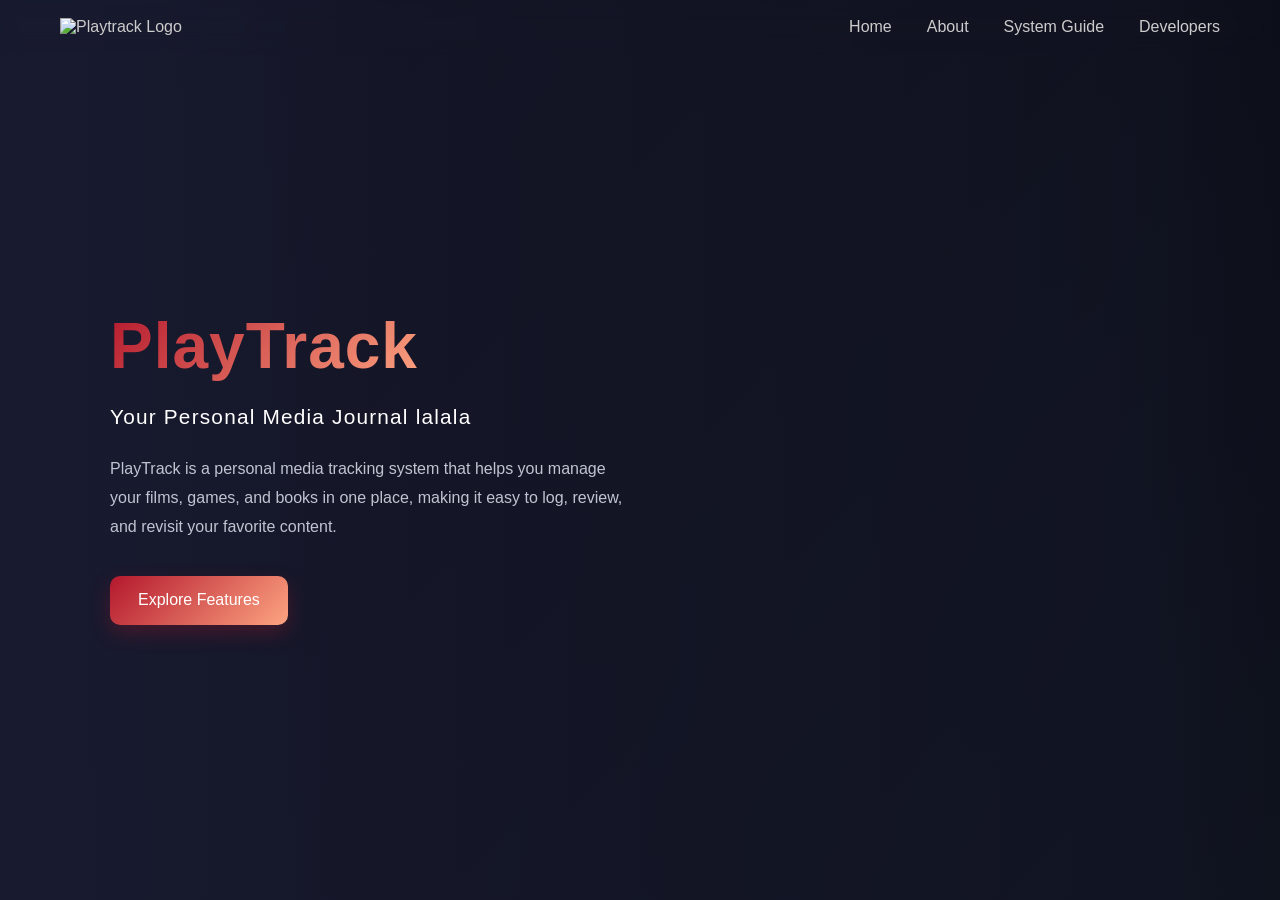
==== index.html @ e3795cdc "update the h1 added lala" ====
<!DOCTYPE html>
<html>

<head>
  <meta charset="UTF-8">
  <meta name="viewport" content="width=device-width, initial-scale=1.0">
  <title>PlayTrack</title>
  <link rel="stylesheet" href="style.css">
</head>

<body>

  <nav>
      <div class="logo">
        <a href="index.html">
        <img src="images/LogoLightMode.png" alt="Playtrack Logo" class="logo-light">
        <img src="images/LogoDarkMode.png" alt="Playtrack Logo" class="logo-dark">
        </a>
      </div>

      <ul>
        <li><a href="index.html">Home</a></li>
        <li><a href="about.html">About</a></li>
        <li><a href="guide.html">System Guide</a></li>
        <li><a href="developers.html">Developers</a></li>
      </ul>
    

  </nav>

  <div class="hero">
    <div class="hero-content">
      <div class="hero-text">
        <h1><span>PlayTrack</span></h1>
        <h2 class="tagline">Your Personal Media Journal lalala</h2>
        
        <p>
          PlayTrack is a personal media tracking system that helps you manage
          your films, games, and books in one place, making it easy to log,
          review, and revisit your favorite content.
        </p>
        
        <a href="guide.html" class="cta-button">Explore Features</a>
      </div>
    </div>
    

  </div>
  
</body>


</html>
---- style.css ----
* {
  margin: 0;
  padding: 0;
  box-sizing: border-box;
}
body {
  font-family: 'Segoe UI', sans-serif;
  background: linear-gradient(135deg, #181A2F, #242E49);
  color: #ffffff;
  overflow-x: hidden;
}
nav {
  position: absolute;
  z-index: 3;
  width: 100%;
  top: 0;
  left: 0;

  background: transparent;
  border-bottom: none;

  display: flex;
  justify-content: space-between;
  align-items: center;
  padding: 18px 60px;
  backdrop-filter: blur(10px);
}
.logo img {
  height: 45px;
}
.logo-dark{
  display: none;
}
nav ul {
  display: flex;
  list-style: none;
  gap: 35px;
  color: #FDA481;
}
nav a {
  text-decoration: none;
  color: #ccc;
  font-size: 1rem;
  transition: 0.3s;
  position: relative;
}
nav ul a::after {
  content: "";
  width: 0;
  height: 2px;
  background: #FDA481;
  position: absolute;
  left: 0;
  bottom: -5px;
  transition: 0.3s;
}
nav a:hover::after {
  width: 100%;
}
nav a:hover {
  color: #FDA481;
}
.hero {
  position: relative;
  height: 100vh;
  display: flex;
  align-items: center;
  padding: 0 60px;

  background: 
    linear-gradient(rgba(0,0,0,0.6), rgba(0,0,0,0.6)),
    url("images/hero-image2.jpg");
  background-size: cover; 
  background-position: center; 
  background-repeat: no-repeat;
}
.hero-content {
  display: flex;
  align-items: center;
  justify-content: space-between;
  max-width: 1100px;
  width: 100%;
  gap: 80px;
  z-index: 2;
  margin-left: 50px;
  margin-top: 30px;
}
.hero::before {
  content: "";
  position: absolute;
  inset: 0;

  background: linear-gradient(
    to right,
    #181A2F 5%,
    rgba(24, 26, 47, 0.7) 30%,
    rgba(24, 26, 47, 0.3) 90%,
    transparent
  );

  z-index: 1;
}
.hero-text {
  max-width: 520px;
  line-height: 1.3;
}
.hero-text h1 {
  font-size: 4rem;
  font-weight: 800;
  margin-bottom: 15px;
  color:  #FDA481;
  letter-spacing: 1px;
}
.hero-text span {
  background: linear-gradient(135deg, #B4182D, #FDA481);
  -webkit-background-clip: text;
  -webkit-text-fill-color: transparent;
  display: inline-block;
  background-clip: text;
}
.tagline {
  font-size: 1.3rem;
  color: white;
  margin-bottom: 25px;
  letter-spacing: 1.2px;
  font-weight: 500;
}
.hero-text p {
  color: #c0c4d1;
  margin-bottom: 35px;
  line-height: 1.8;
  font-size: 1rem;
}
.cta-button {
  background: linear-gradient(135deg, #B4182D, #FDA481);
  padding: 14px 28px;
  border-radius: 10px;
  text-decoration: none;
  color: white;
  font-weight: 500;
  transition: 0.3s;
  display: inline-block;
  box-shadow: 0 8px 20px rgba(180, 24, 45, 0.3);
}
.cta-button:hover {
  transform: translateY(-3px);
  box-shadow: 0 12px 25px rgba(253, 164, 129, 0.4);
}
.hero-image img {
  width: 420px;
  max-width: 100%;
  border-radius: 15px;
  box-shadow: 0 20px 40px rgba(0,0,0,0.4);
}
@media (max-width: 900px) {
  .hero-content {
    flex-direction: column;
    text-align: center;
    gap: 40px;
  }

  nav {
    padding: 15px 25px;
  }
}

@media (max-width: 500px) {
  .hero-text h1 {
    font-size: 2.5rem;
  }

  .hero {
    padding: 30px;
  }
}
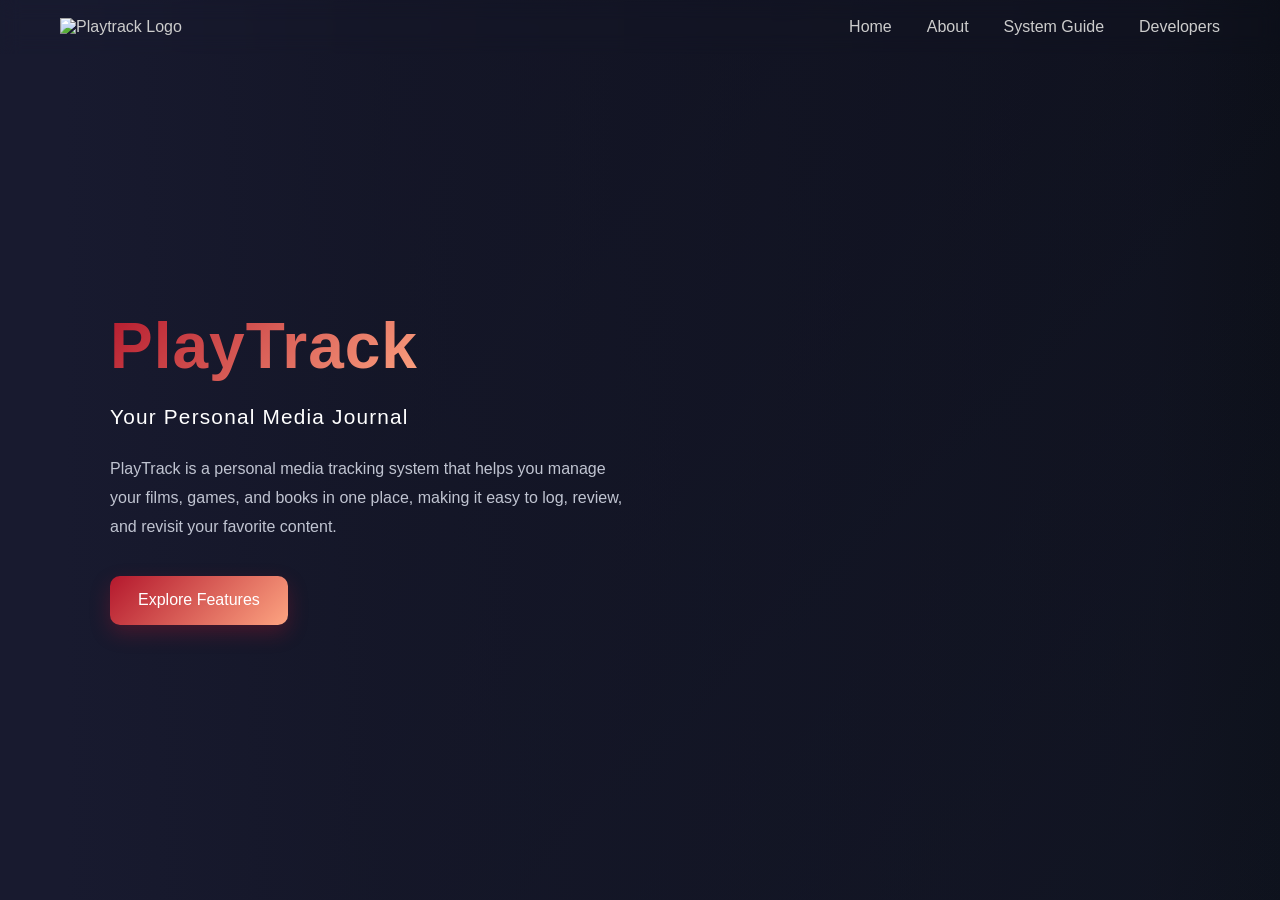
==== commit 3365f0c1: "Cleaned it" ====
--- a/index.html
+++ b/index.html
@@ -32,7 +32,7 @@
     <div class="hero-content">
       <div class="hero-text">
         <h1><span>PlayTrack</span></h1>
-        <h2 class="tagline">Your Personal Media Journal lalala</h2>
+        <h2 class="tagline">Your Personal Media Journal</h2>
         
         <p>
           PlayTrack is a personal media tracking system that helps you manage
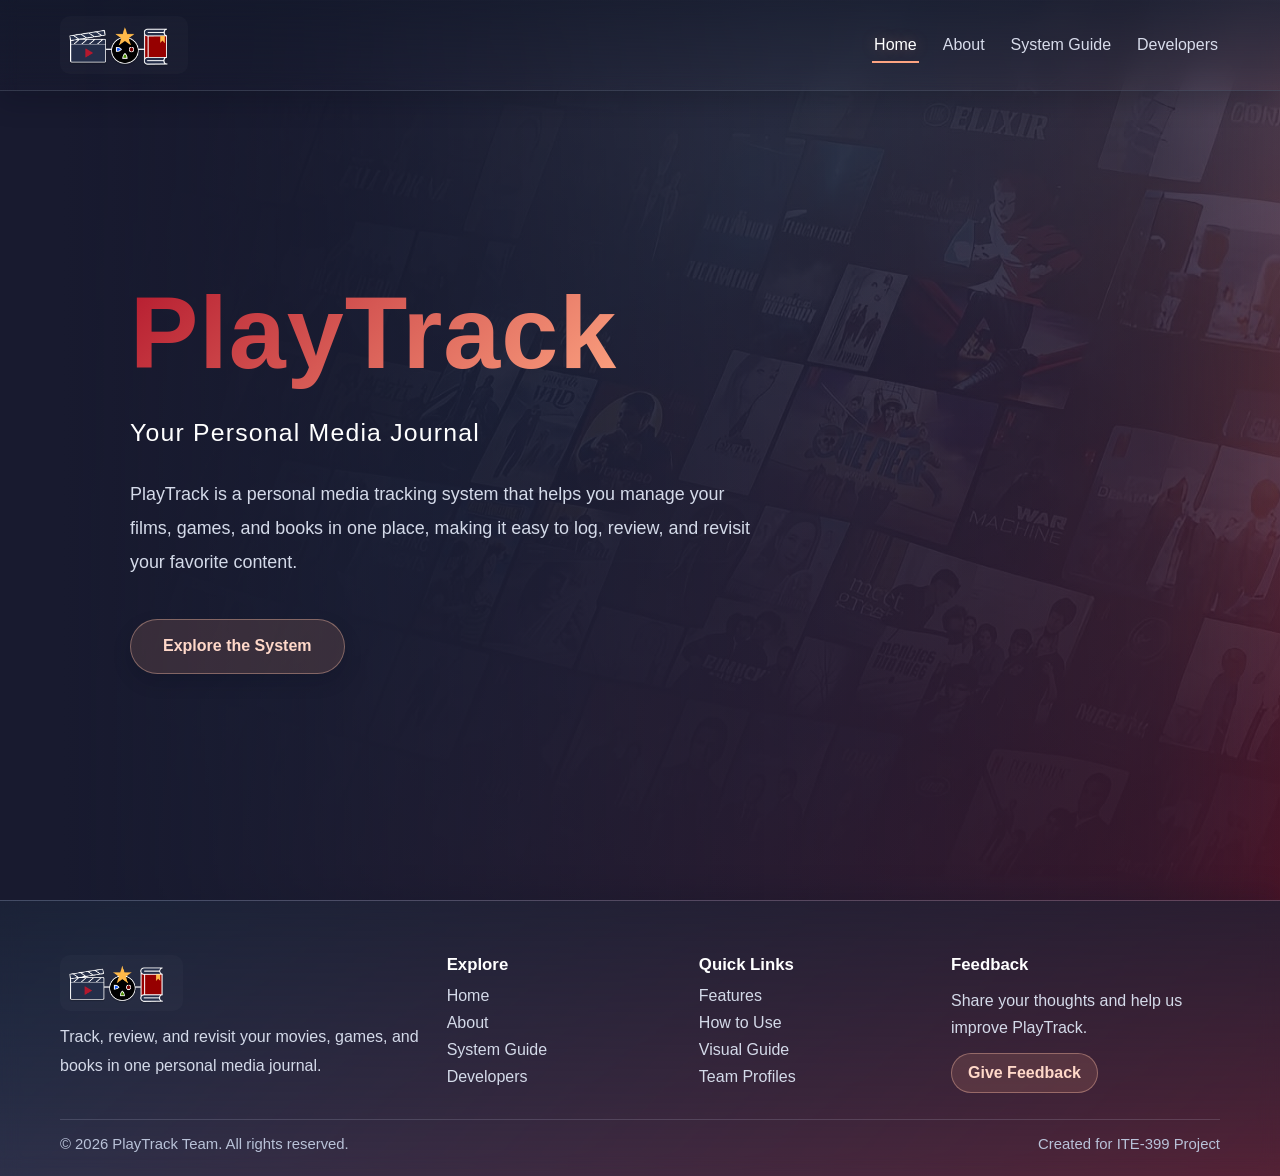
==== commit 3df82818: "updated" ====
--- a/index.html
+++ b/index.html
@@ -4,7 +4,7 @@
 <head>
   <meta charset="UTF-8">
   <meta name="viewport" content="width=device-width, initial-scale=1.0">
-  <title>PlayTrack</title>
+  <title>PlayTrack | Home</title>
   <link rel="stylesheet" href="style.css">
 </head>
 
@@ -19,7 +19,7 @@
       </div>
 
       <ul>
-        <li><a href="index.html">Home</a></li>
+        <li><a href="index.html" aria-current="page">Home</a></li>
         <li><a href="about.html">About</a></li>
         <li><a href="guide.html">System Guide</a></li>
         <li><a href="developers.html">Developers</a></li>
@@ -40,14 +40,57 @@
           review, and revisit your favorite content.
         </p>
         
-        <a href="guide.html" class="cta-button">Explore Features</a>
+        <a href="guide.html" class="cta-button">Explore the System</a>
       </div>
     </div>
     
 
   </div>
+
+  <footer class="site-footer">
+    <div class="footer-shell">
+      <div class="footer-brand">
+        <a href="index.html" class="footer-logo-link" aria-label="PlayTrack Home">
+          <img src="images/LogoLightMode.png" alt="PlayTrack Logo" class="footer-logo-light">
+          <img src="images/LogoDarkMode.png" alt="PlayTrack Logo" class="footer-logo-dark">
+        </a>
+        <p>Track, review, and revisit your movies, games, and books in one personal media journal.</p>
+      </div>
+
+      <div class="footer-links-group">
+        <h4>Explore</h4>
+        <ul class="footer-links">
+          <li><a href="index.html">Home</a></li>
+          <li><a href="about.html">About</a></li>
+          <li><a href="guide.html">System Guide</a></li>
+          <li><a href="developers.html">Developers</a></li>
+        </ul>
+      </div>
+
+      <div class="footer-links-group">
+        <h4>Quick Links</h4>
+        <ul class="footer-links">
+          <li><a href="guide.html#features">Features</a></li>
+          <li><a href="guide.html#how-to-use">How to Use</a></li>
+          <li><a href="guide.html#visual-guide">Visual Guide</a></li>
+          <li><a href="developers.html">Team Profiles</a></li>
+        </ul>
+      </div>
+
+      <div class="footer-feedback">
+        <h4>Feedback</h4>
+        <p>Share your thoughts and help us improve PlayTrack.</p>
+        <a class="feedback-link" href="https://docs.google.com/forms/d/e/1FAIpQLSfmGlYCgIy4Fs6HNVWhbWW0arvjVldHGJwOJJ6WqD2STc7t7g/viewform?usp=publish-editor" target="_blank" rel="noopener noreferrer">Give Feedback</a>
+      </div>
+    </div>
+
+    <div class="footer-bottom">
+      <p>&copy; 2026 PlayTrack Team. All rights reserved.</p>
+      <p>Created for ITE-399 Project</p>
+    </div>
+  </footer>
   
 </body>
 
 
-</html>+</html>
--- a/style.css
+++ b/style.css
@@ -3,72 +3,111 @@
   padding: 0;
   box-sizing: border-box;
 }
+:root {
+  --accent: #FDA481;
+  --accent-deep: #B4182D;
+  --text-main: #ffffff;
+  --text-soft: #d4dae9;
+  --nav-bg: rgba(18, 24, 42, 0.58);
+  --nav-border: rgba(214, 224, 246, 0.16);
+}
 body {
   font-family: 'Segoe UI', sans-serif;
-  background: linear-gradient(135deg, #181A2F, #242E49);
-  color: #ffffff;
+  background:
+    linear-gradient(135deg, rgba(24, 26, 47, 0.95) 0%, rgba(36, 46, 73, 0.9) 42%, rgba(84, 22, 43, 0.82) 100%),
+    linear-gradient(rgba(24, 26, 47, 0.58), rgba(24, 26, 47, 0.72)),
+    url("images/bgimage.png");
+  background-size: cover;
+  background-position: center;
+  background-attachment: scroll;
+  background-repeat: no-repeat;
+  color: var(--text-main);
   overflow-x: hidden;
 }
 nav {
-  position: absolute;
-  z-index: 3;
+  position: fixed;
+  z-index: 30;
   width: 100%;
   top: 0;
   left: 0;
-
-  background: transparent;
-  border-bottom: none;
-
   display: flex;
   justify-content: space-between;
   align-items: center;
-  padding: 18px 60px;
-  backdrop-filter: blur(10px);
+  padding: 16px 60px;
+  background: linear-gradient(180deg, rgba(18, 24, 42, 0.58) 0%, rgba(18, 24, 42, 0.2) 72%, rgba(18, 24, 42, 0) 100%);
+  border-bottom: 1px solid rgba(214, 224, 246, 0.16);
+  box-shadow: 0 10px 24px rgba(8, 12, 26, 0.26);
+  backdrop-filter: blur(9px);
+  -webkit-backdrop-filter: blur(9px);
 }
 .logo img {
-  height: 45px;
+  height: 44px;
 }
 .logo-dark{
   display: none;
 }
+.logo a {
+  display: inline-flex;
+  align-items: center;
+  padding: 6px 8px;
+  border-radius: 10px;
+  border: 1px solid transparent;
+  background: rgba(255, 255, 255, 0.02);
+  transition: border-color 0.25s ease, background-color 0.25s ease, transform 0.25s ease;
+}
+.logo a:hover {
+  border-color: rgba(255, 195, 168, 0.28);
+  background: rgba(255, 163, 127, 0.08);
+  transform: translateY(-1px);
+}
 nav ul {
   display: flex;
   list-style: none;
-  gap: 35px;
-  color: #FDA481;
+  gap: 22px;
 }
 nav a {
+  color: #d8dceb;
   text-decoration: none;
-  color: #ccc;
   font-size: 1rem;
-  transition: 0.3s;
+  font-weight: 500;
+  padding: 6px 2px;
   position: relative;
+  transition: color 0.25s ease;
 }
 nav ul a::after {
   content: "";
   width: 0;
   height: 2px;
-  background: #FDA481;
+  background: var(--accent);
   position: absolute;
   left: 0;
-  bottom: -5px;
-  transition: 0.3s;
+  bottom: -4px;
+  transition: width 0.25s ease;
 }
 nav a:hover::after {
   width: 100%;
 }
 nav a:hover {
-  color: #FDA481;
+  color: var(--accent);
+}
+nav a[aria-current="page"] {
+  color: #ffffff;
+  text-shadow: 0 0 14px rgba(255, 163, 127, 0.35);
+}
+nav a[aria-current="page"]::after {
+  width: 100%;
 }
 .hero {
   position: relative;
-  height: 100vh;
+  min-height: 100svh;
+  height: auto;
   display: flex;
   align-items: center;
   padding: 0 60px;
 
   background: 
-    linear-gradient(rgba(0,0,0,0.6), rgba(0,0,0,0.6)),
+    linear-gradient(135deg, rgba(24, 26, 47, 0.6) 0%, rgba(36, 46, 73, 0.7) 42%, rgba(84, 22, 43, 0.82) 100%),
+    linear-gradient(rgba(24, 26, 47, 0.3), rgba(24, 26, 47, 0.4)),
     url("images/hero-image2.jpg");
   background-size: cover; 
   background-position: center; 
@@ -78,12 +117,12 @@
   display: flex;
   align-items: center;
   justify-content: space-between;
-  max-width: 1100px;
+  max-width: 1320px;
   width: 100%;
-  gap: 80px;
+  gap: 110px;
   z-index: 2;
-  margin-left: 50px;
-  margin-top: 30px;
+  margin-left: 70px;
+  margin-top: 40px;
 }
 .hero::before {
   content: "";
@@ -101,50 +140,55 @@
   z-index: 1;
 }
 .hero-text {
-  max-width: 520px;
+  max-width: 700px;
   line-height: 1.3;
 }
 .hero-text h1 {
-  font-size: 4rem;
+  font-size: clamp(4.6rem, 9vw, 6.4rem);
   font-weight: 800;
-  margin-bottom: 15px;
-  color:  #FDA481;
+  margin-bottom: 18px;
+  color: var(--accent);
   letter-spacing: 1px;
 }
 .hero-text span {
-  background: linear-gradient(135deg, #B4182D, #FDA481);
+  background: linear-gradient(135deg, var(--accent-deep), var(--accent));
   -webkit-background-clip: text;
   -webkit-text-fill-color: transparent;
   display: inline-block;
   background-clip: text;
 }
 .tagline {
-  font-size: 1.3rem;
+  font-size: 1.55rem;
   color: white;
-  margin-bottom: 25px;
+  margin-bottom: 28px;
   letter-spacing: 1.2px;
   font-weight: 500;
 }
 .hero-text p {
-  color: #c0c4d1;
-  margin-bottom: 35px;
-  line-height: 1.8;
-  font-size: 1rem;
+  color: var(--text-soft);
+  margin-bottom: 40px;
+  line-height: 1.9;
+  font-size: 1.12rem;
+  max-width: 640px;
 }
 .cta-button {
-  background: linear-gradient(135deg, #B4182D, #FDA481);
-  padding: 14px 28px;
-  border-radius: 10px;
+  background: rgba(253, 164, 129, 0.14);
+  border: 1px solid rgba(255, 195, 168, 0.38);
+  padding: 16px 32px;
+  border-radius: 999px;
   text-decoration: none;
-  color: white;
-  font-weight: 500;
-  transition: 0.3s;
+  color: #ffd8c9;
+  font-weight: 600;
+  transition: transform 0.22s ease, box-shadow 0.22s ease, background-color 0.22s ease, border-color 0.22s ease, color 0.22s ease, filter 0.22s ease;
   display: inline-block;
-  box-shadow: 0 8px 20px rgba(180, 24, 45, 0.3);
+  box-shadow: 0 8px 18px rgba(8, 12, 26, 0.18);
 }
 .cta-button:hover {
-  transform: translateY(-3px);
-  box-shadow: 0 12px 25px rgba(253, 164, 129, 0.4);
+  transform: translateY(-1px);
+  background: rgba(180, 24, 45, 0.55);
+  border-color: rgba(253, 164, 129, 0.85);
+  color: #ffffff;
+  box-shadow: 0 12px 24px rgba(8, 12, 26, 0.24), 0 0 16px rgba(253, 164, 129, 0.45);
 }
 .hero-image img {
   width: 420px;
@@ -152,24 +196,204 @@
   border-radius: 15px;
   box-shadow: 0 20px 40px rgba(0,0,0,0.4);
 }
+
+.site-footer {
+  position: relative;
+  margin-top: 0;
+  padding: 54px 60px 24px;
+  border-top: 1px solid var(--nav-border);
+  background: linear-gradient(180deg, var(--nav-bg) 0%, rgba(18, 24, 42, 0.2) 72%, rgba(18, 24, 42, 0) 100%);
+  box-shadow: 0 -10px 24px rgba(8, 12, 26, 0.18);
+  backdrop-filter: blur(9px);
+  -webkit-backdrop-filter: blur(9px);
+}
+
+.footer-shell {
+  max-width: 1240px;
+  margin: 0 auto;
+  display: grid;
+  grid-template-columns: 1.6fr 1fr 1fr 1.2fr;
+  gap: 28px;
+}
+
+.footer-logo-link {
+  display: inline-flex;
+  align-items: center;
+  padding: 6px 8px;
+  border-radius: 10px;
+  border: 1px solid transparent;
+  background: rgba(255, 255, 255, 0.02);
+  margin-bottom: 12px;
+  transition: border-color 0.25s ease, background-color 0.25s ease, transform 0.25s ease;
+}
+
+.footer-logo-light,
+.footer-logo-dark {
+  height: 42px;
+}
+
+.footer-logo-dark {
+  display: none;
+}
+
+.footer-logo-link:hover {
+  border-color: rgba(255, 195, 168, 0.28);
+  background: rgba(255, 163, 127, 0.08);
+  transform: translateY(-1px);
+}
+
+.footer-brand p {
+  color: #d4dae9;
+  max-width: 42ch;
+  line-height: 1.8;
+}
+
+.footer-links-group h4 {
+  color: #fff;
+  font-size: 1.05rem;
+  margin-bottom: 12px;
+}
+
+.footer-links {
+  list-style: none;
+  display: flex;
+  flex-direction: column;
+  gap: 9px;
+}
+
+.footer-links a {
+  color: #d4dae9;
+  text-decoration: none;
+  transition: color 0.2s ease, transform 0.2s ease;
+  display: inline-block;
+}
+
+.footer-links a:hover {
+  color: var(--accent);
+  transform: translateX(3px);
+}
+
+.footer-feedback h4 {
+  color: #fff;
+  font-size: 1.05rem;
+  margin-bottom: 12px;
+}
+
+.footer-feedback p {
+  color: #d4dae9;
+  line-height: 1.7;
+  margin-bottom: 12px;
+}
+
+.feedback-link {
+  display: inline-flex;
+  align-items: center;
+  justify-content: center;
+  border: 1px solid rgba(255, 195, 168, 0.38);
+  background: rgba(253, 164, 129, 0.14);
+  color: #ffd8c9;
+  font-weight: 600;
+  border-radius: 999px;
+  padding: 10px 16px;
+  text-decoration: none;
+  transition: transform 0.22s ease, box-shadow 0.22s ease, background-color 0.22s ease, border-color 0.22s ease, color 0.22s ease, filter 0.22s ease;
+}
+
+.feedback-link:hover {
+  transform: translateY(-1px);
+  background: rgba(180, 24, 45, 0.55);
+  border-color: rgba(253, 164, 129, 0.85);
+  color: #ffffff;
+  box-shadow: 0 12px 24px rgba(8, 12, 26, 0.24), 0 0 14px rgba(253, 164, 129, 0.42);
+}
+
+.footer-bottom {
+  max-width: 1240px;
+  margin: 26px auto 0;
+  padding-top: 16px;
+  border-top: 1px solid rgba(214, 224, 246, 0.16);
+  display: flex;
+  align-items: center;
+  justify-content: space-between;
+  gap: 12px;
+  color: #b9c2d8;
+  font-size: 0.93rem;
+}
+@media (max-width: 1200px) {
+  .hero-content {
+    gap: 64px;
+    margin-left: 0;
+  }
+}
+
 @media (max-width: 900px) {
   .hero-content {
     flex-direction: column;
     text-align: center;
     gap: 40px;
-  }
-
+    margin-left: 0;
+    margin-top: 20px;
+  }
+
+  .hero {
+    align-items: flex-start;
+    padding: 170px 24px 56px;
+  }
+
+  .hero-text {
+    max-width: 100%;
+  }
+
+  .hero-text p {
+    max-width: 100%;
+  }
+}
+
+@media (max-width: 760px) {
   nav {
-    padding: 15px 25px;
+    padding: 14px 22px;
+    flex-direction: column;
+    gap: 10px;
+    align-items: center;
+  }
+
+  nav ul {
+    flex-wrap: wrap;
+    justify-content: center;
+    gap: 14px;
+  }
+
+  .site-footer {
+    padding: 48px 24px 24px;
+  }
+
+  .footer-shell {
+    grid-template-columns: 1fr;
+    gap: 24px;
+  }
+
+  .footer-bottom {
+    flex-direction: column;
+    align-items: flex-start;
   }
 }
 
 @media (max-width: 500px) {
+  nav {
+    gap: 8px;
+    padding: 12px 16px;
+  }
+
+  nav a {
+    padding: 4px 0;
+    font-size: 0.94rem;
+  }
+
   .hero-text h1 {
     font-size: 2.5rem;
   }
 
   .hero {
-    padding: 30px;
-  }
-}+    padding: 150px 18px 40px;
+  }
+}
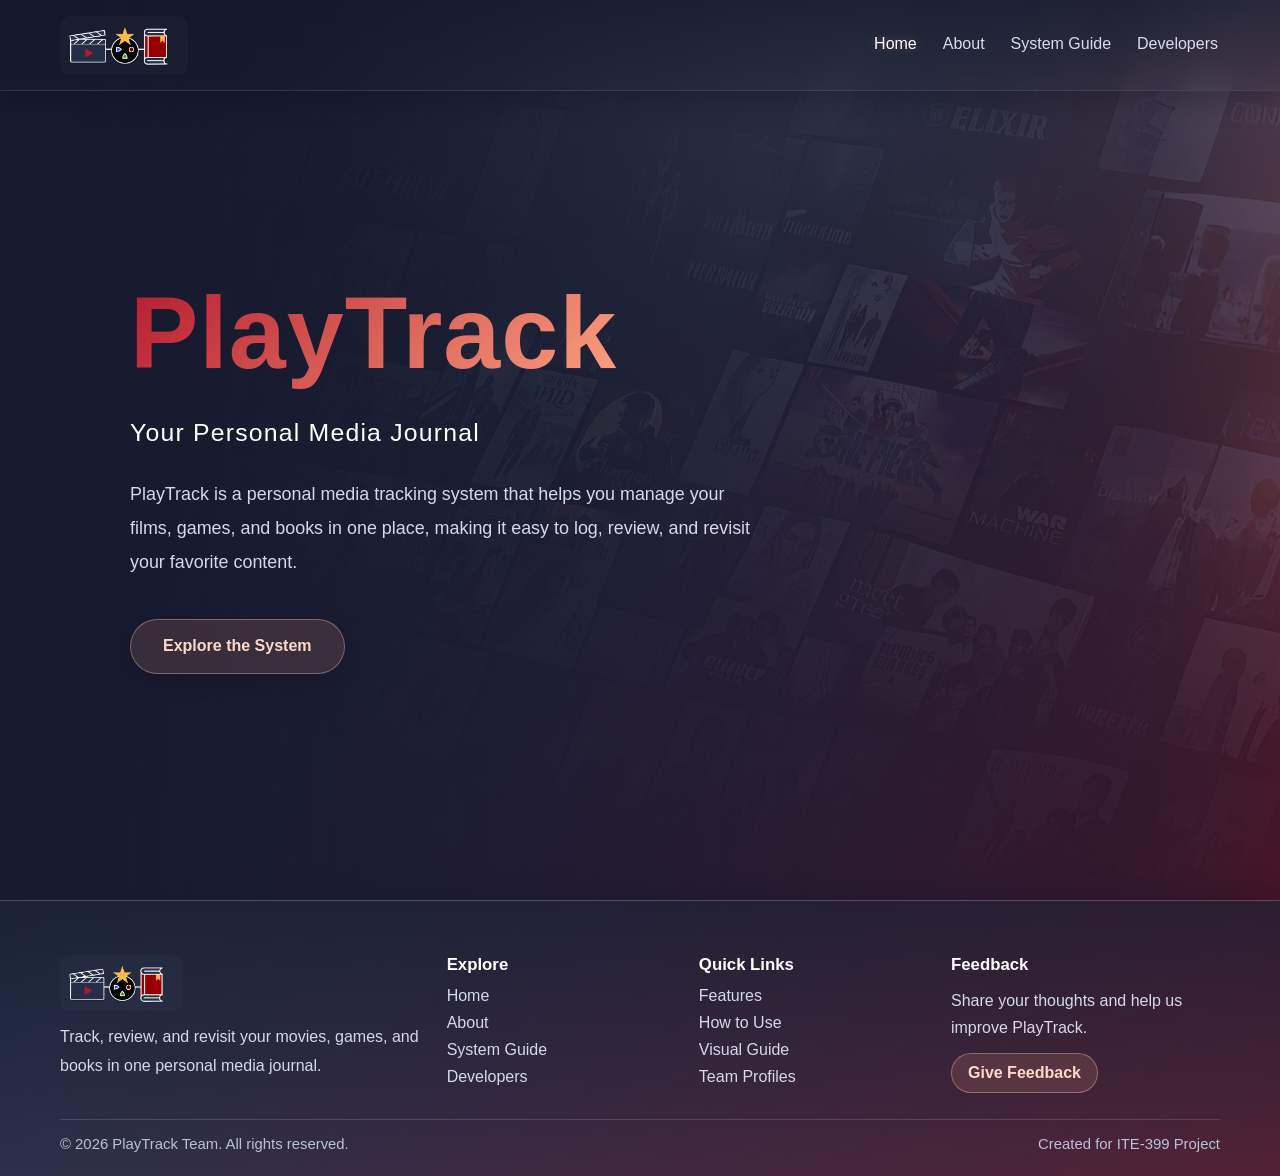
==== commit 47302a59: "fixed the navbar" ====
--- a/index.html
+++ b/index.html
@@ -14,7 +14,6 @@
       <div class="logo">
         <a href="index.html">
         <img src="images/LogoLightMode.png" alt="Playtrack Logo" class="logo-light">
-        <img src="images/LogoDarkMode.png" alt="Playtrack Logo" class="logo-dark">
         </a>
       </div>
 
@@ -52,7 +51,6 @@
       <div class="footer-brand">
         <a href="index.html" class="footer-logo-link" aria-label="PlayTrack Home">
           <img src="images/LogoLightMode.png" alt="PlayTrack Logo" class="footer-logo-light">
-          <img src="images/LogoDarkMode.png" alt="PlayTrack Logo" class="footer-logo-dark">
         </a>
         <p>Track, review, and revisit your movies, games, and books in one personal media journal.</p>
       </div>
--- a/style.css
+++ b/style.css
@@ -39,9 +39,18 @@
   box-shadow: 0 10px 24px rgba(8, 12, 26, 0.26);
   backdrop-filter: blur(9px);
   -webkit-backdrop-filter: blur(9px);
+  gap: 14px;
+  flex-wrap: nowrap;
+}
+
+.logo {
+  flex: 0 0 auto;
+  min-width: 0;
 }
 .logo img {
-  height: 44px;
+  height: clamp(30px, 4vw, 44px);
+  width: auto;
+  display: block;
 }
 .logo-dark{
   display: none;
@@ -63,7 +72,25 @@
 nav ul {
   display: flex;
   list-style: none;
-  gap: 22px;
+  gap: clamp(12px, 2.1vw, 22px);
+  margin-left: auto;
+  flex: 1 1 auto;
+  min-width: 0;
+  justify-content: flex-end;
+  flex-wrap: nowrap;
+  overflow-x: auto;
+  overflow-y: hidden;
+  white-space: nowrap;
+  scrollbar-width: none;
+  padding-bottom: 2px;
+}
+
+nav ul::-webkit-scrollbar {
+  display: none;
+}
+
+nav li {
+  flex: 0 0 auto;
 }
 nav a {
   color: #d8dceb;
@@ -351,42 +378,98 @@
 
 @media (max-width: 760px) {
   nav {
-    padding: 14px 22px;
-    flex-direction: column;
+    padding: 12px 14px;
     gap: 10px;
-    align-items: center;
+  }
+
+  .logo img {
+    height: clamp(26px, 7vw, 34px);
   }
 
   nav ul {
-    flex-wrap: wrap;
-    justify-content: center;
-    gap: 14px;
+    gap: 12px;
+    justify-content: flex-end;
+    width: auto;
+    padding: 0 0 2px;
+  }
+
+  nav a {
+    white-space: nowrap;
+    font-size: 0.93rem;
   }
 
   .site-footer {
-    padding: 48px 24px 24px;
+    padding: 36px 16px 20px;
   }
 
   .footer-shell {
-    grid-template-columns: 1fr;
-    gap: 24px;
+    grid-template-columns: repeat(2, minmax(0, 1fr));
+    gap: 16px;
+    align-items: start;
+  }
+
+  .footer-brand,
+  .footer-feedback {
+    grid-column: 1 / -1;
+  }
+
+  .footer-brand p,
+  .footer-feedback p {
+    max-width: none;
+    font-size: 0.96rem;
+    line-height: 1.65;
+  }
+
+  .footer-links-group h4,
+  .footer-feedback h4 {
+    margin-bottom: 8px;
+    font-size: 1rem;
+  }
+
+  .footer-links {
+    gap: 6px;
   }
 
   .footer-bottom {
     flex-direction: column;
     align-items: flex-start;
+    text-align: left;
+    gap: 6px;
   }
 }
 
 @media (max-width: 500px) {
   nav {
     gap: 8px;
-    padding: 12px 16px;
+    padding: 10px 12px;
+  }
+
+  .logo img {
+    height: 32px;
   }
 
   nav a {
     padding: 4px 0;
-    font-size: 0.94rem;
+    font-size: 0.88rem;
+  }
+
+  .footer-shell {
+    grid-template-columns: repeat(2, minmax(0, 1fr));
+    gap: 12px;
+  }
+
+  .site-footer {
+    padding: 32px 14px 18px;
+  }
+
+  .footer-brand p,
+  .footer-feedback p {
+    font-size: 0.92rem;
+    line-height: 1.58;
+  }
+
+  .footer-bottom {
+    font-size: 0.84rem;
   }
 
   .hero-text h1 {
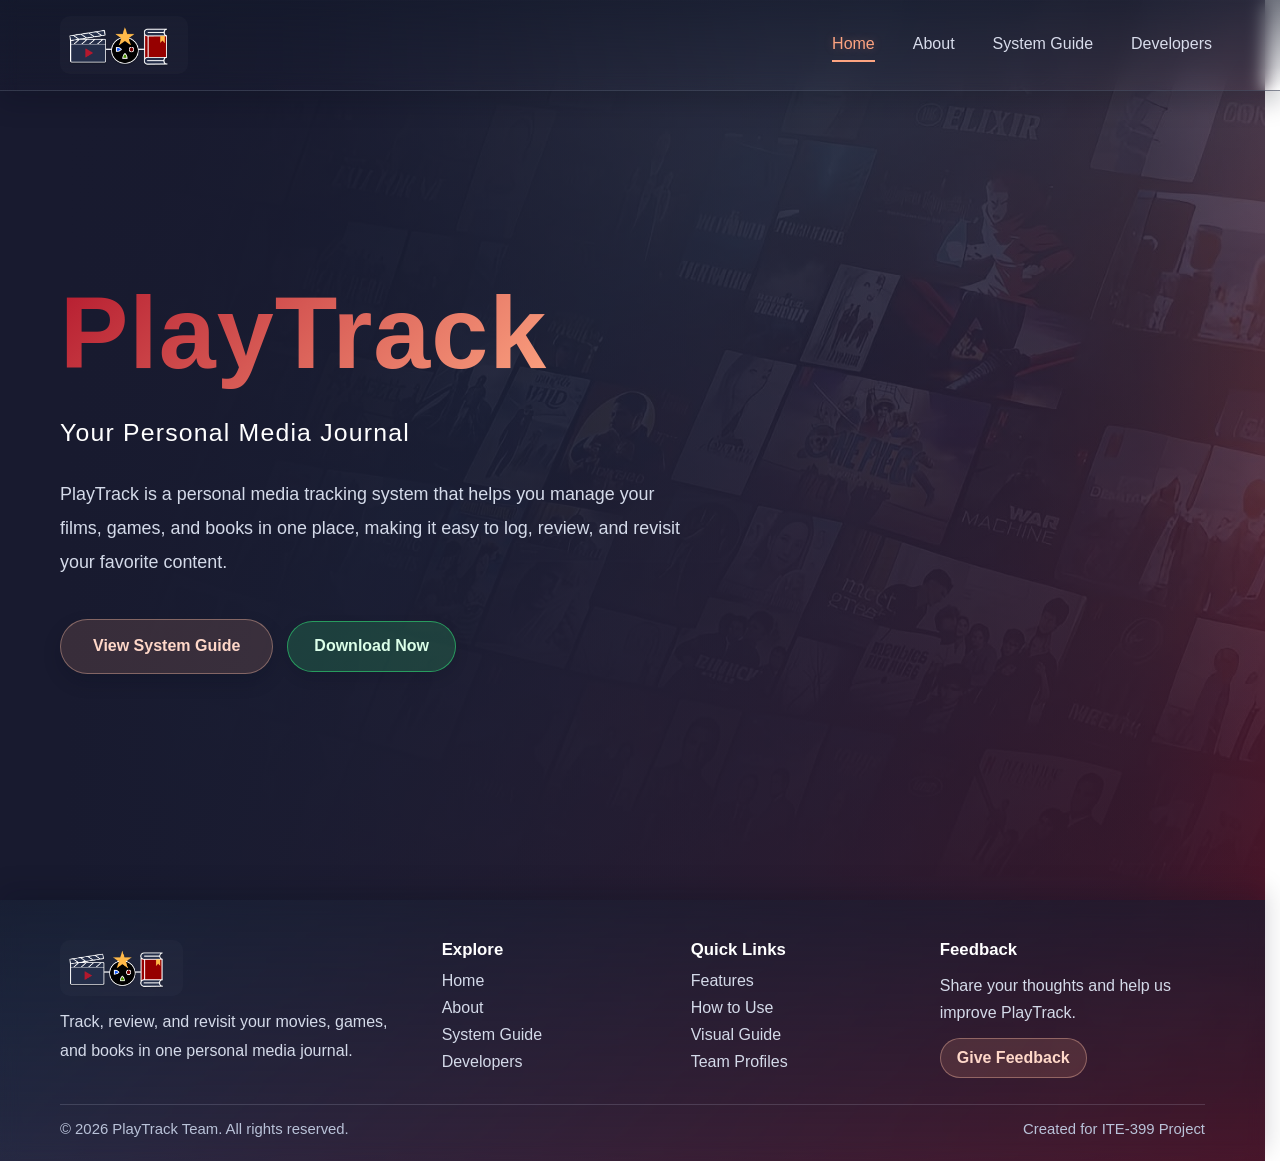
==== commit a9ce6629: "Updated ver" ====
--- a/index.html
+++ b/index.html
@@ -1,5 +1,5 @@
 <!DOCTYPE html>
-<html>
+<html lang="en">
 
 <head>
   <meta charset="UTF-8">
@@ -13,7 +13,7 @@
   <nav>
       <div class="logo">
         <a href="index.html">
-        <img src="images/LogoLightMode.png" alt="Playtrack Logo" class="logo-light">
+        <img src="images/LogoLightMode.png" alt="PlayTrack Logo" class="logo-light">
         </a>
       </div>
 
@@ -39,7 +39,10 @@
           review, and revisit your favorite content.
         </p>
         
-        <a href="guide.html" class="cta-button">Explore the System</a>
+        <div class="cta-actions">
+          <a href="guide.html" class="cta-button">View System Guide</a>
+          <a href="guide.html#visual-guide" class="cta-button cta-secondary">Download Now</a>
+        </div>
       </div>
     </div>
     
--- a/style.css
+++ b/style.css
@@ -3,6 +3,7 @@
   padding: 0;
   box-sizing: border-box;
 }
+
 :root {
   --accent: #FDA481;
   --accent-deep: #B4182D;
@@ -11,12 +12,15 @@
   --nav-bg: rgba(18, 24, 42, 0.58);
   --nav-border: rgba(214, 224, 246, 0.16);
 }
+html {
+  scrollbar-gutter: stable;
+}
 body {
   font-family: 'Segoe UI', sans-serif;
   background:
     linear-gradient(135deg, rgba(24, 26, 47, 0.95) 0%, rgba(36, 46, 73, 0.9) 42%, rgba(84, 22, 43, 0.82) 100%),
     linear-gradient(rgba(24, 26, 47, 0.58), rgba(24, 26, 47, 0.72)),
-    url("images/bgimage.png");
+    url("images/hero-image2.jpg");
   background-size: cover;
   background-position: center;
   background-attachment: scroll;
@@ -30,8 +34,8 @@
   width: 100%;
   top: 0;
   left: 0;
-  display: flex;
-  justify-content: space-between;
+  display: grid;
+  grid-template-columns: auto minmax(0, 1fr);
   align-items: center;
   padding: 16px 60px;
   background: linear-gradient(180deg, rgba(18, 24, 42, 0.58) 0%, rgba(18, 24, 42, 0.2) 72%, rgba(18, 24, 42, 0) 100%);
@@ -39,8 +43,7 @@
   box-shadow: 0 10px 24px rgba(8, 12, 26, 0.26);
   backdrop-filter: blur(9px);
   -webkit-backdrop-filter: blur(9px);
-  gap: 14px;
-  flex-wrap: nowrap;
+  column-gap: clamp(10px, 2.2vw, 20px);
 }
 
 .logo {
@@ -73,8 +76,8 @@
   display: flex;
   list-style: none;
   gap: clamp(12px, 2.1vw, 22px);
-  margin-left: auto;
-  flex: 1 1 auto;
+  margin-left: 0;
+  flex: 0 0 auto;
   min-width: 0;
   justify-content: flex-end;
   flex-wrap: nowrap;
@@ -83,6 +86,7 @@
   white-space: nowrap;
   scrollbar-width: none;
   padding-bottom: 2px;
+  width: 100%;
 }
 
 nav ul::-webkit-scrollbar {
@@ -93,36 +97,44 @@
   flex: 0 0 auto;
 }
 nav a {
+  display: inline-block;
   color: #d8dceb;
   text-decoration: none;
   font-size: 1rem;
+  line-height: 1.2;
   font-weight: 500;
-  padding: 6px 2px;
+  padding: 6px 8px;
+  border-radius: 8px;
   position: relative;
-  transition: color 0.25s ease;
+  transition: color 0.25s ease, text-shadow 0.25s ease;
 }
 nav ul a::after {
   content: "";
   width: 0;
-  height: 2px;
+  height: 3px;
   background: var(--accent);
   position: absolute;
-  left: 0;
-  bottom: -4px;
+  left: 8px;
+  bottom: -3px;
   transition: width 0.25s ease;
 }
 nav a:hover::after {
-  width: 100%;
+  width: calc(100% - 16px);
 }
 nav a:hover {
   color: var(--accent);
 }
+
+nav a:focus-visible {
+  outline: 2px solid rgba(255, 195, 168, 0.8);
+  outline-offset: 2px;
+}
 nav a[aria-current="page"] {
-  color: #ffffff;
-  text-shadow: 0 0 14px rgba(255, 163, 127, 0.35);
+  color: var(--accent);
+  text-shadow: 0 0 10px rgba(255, 163, 127, 0.28);
 }
 nav a[aria-current="page"]::after {
-  width: 100%;
+  width: calc(100% - 16px);
 }
 .hero {
   position: relative;
@@ -139,6 +151,7 @@
   background-size: cover; 
   background-position: center; 
   background-repeat: no-repeat;
+  animation: heroFadeIn 0.9s ease-out both;
 }
 .hero-content {
   display: flex;
@@ -148,8 +161,8 @@
   width: 100%;
   gap: 110px;
   z-index: 2;
-  margin-left: 70px;
-  margin-top: 40px;
+  margin: 40px auto 0;
+  animation: heroContentRise 0.85s cubic-bezier(0.22, 1, 0.36, 1) both;
 }
 .hero::before {
   content: "";
@@ -176,6 +189,9 @@
   margin-bottom: 18px;
   color: var(--accent);
   letter-spacing: 1px;
+  opacity: 0;
+  transform: translateY(10px);
+  animation: heroItemReveal 0.65s ease-out 0.15s forwards;
 }
 .hero-text span {
   background: linear-gradient(135deg, var(--accent-deep), var(--accent));
@@ -190,6 +206,9 @@
   margin-bottom: 28px;
   letter-spacing: 1.2px;
   font-weight: 500;
+  opacity: 0;
+  transform: translateY(10px);
+  animation: heroItemReveal 0.65s ease-out 0.26s forwards;
 }
 .hero-text p {
   color: var(--text-soft);
@@ -197,6 +216,9 @@
   line-height: 1.9;
   font-size: 1.12rem;
   max-width: 640px;
+  opacity: 0;
+  transform: translateY(10px);
+  animation: heroItemReveal 0.65s ease-out 0.36s forwards;
 }
 .cta-button {
   background: rgba(253, 164, 129, 0.14);
@@ -210,6 +232,40 @@
   display: inline-block;
   box-shadow: 0 8px 18px rgba(8, 12, 26, 0.18);
 }
+
+.cta-actions {
+  display: flex;
+  flex-wrap: wrap;
+  gap: 14px;
+  align-items: center;
+  margin-top: 4px;
+  opacity: 0;
+  transform: translateY(10px);
+  animation: heroItemReveal 0.65s ease-out 0.46s forwards;
+}
+
+.cta-secondary {
+  background: rgba(46, 204, 113, 0.2);
+  color: #dcffe9;
+  border-color: rgba(46, 204, 113, 0.66);
+  padding: 14px 26px;
+  font-weight: 550;
+  box-shadow: 0 6px 14px rgba(8, 12, 26, 0.14);
+}
+
+.cta-button.cta-secondary:hover {
+  transform: translateY(-1px);
+  background: rgba(20, 110, 61, 0.78);
+  color: #ffffff;
+  border-color: rgba(46, 204, 113, 0.9);
+  box-shadow: 0 10px 22px rgba(8, 12, 26, 0.24), 0 0 12px rgba(32, 178, 98, 0.3);
+}
+
+.cta-secondary:focus-visible,
+.cta-button:focus-visible {
+  outline: 2px solid rgba(255, 195, 168, 0.85);
+  outline-offset: 3px;
+}
 .cta-button:hover {
   transform: translateY(-1px);
   background: rgba(180, 24, 45, 0.55);
@@ -222,13 +278,48 @@
   max-width: 100%;
   border-radius: 15px;
   box-shadow: 0 20px 40px rgba(0,0,0,0.4);
+  transition: transform 0.35s ease, box-shadow 0.35s ease;
+}
+
+.hero-image img:hover {
+  transform: translateY(-4px) scale(1.015);
+  box-shadow: 0 28px 48px rgba(0, 0, 0, 0.42);
+}
+
+@keyframes heroFadeIn {
+  from {
+    opacity: 0.6;
+  }
+  to {
+    opacity: 1;
+  }
+}
+
+@keyframes heroContentRise {
+  from {
+    transform: translateY(8px);
+  }
+  to {
+    transform: translateY(0);
+  }
+}
+
+@keyframes heroItemReveal {
+  from {
+    opacity: 0;
+    transform: translateY(10px);
+  }
+  to {
+    opacity: 1;
+    transform: translateY(0);
+  }
 }
 
 .site-footer {
   position: relative;
   margin-top: 0;
-  padding: 54px 60px 24px;
-  border-top: 1px solid var(--nav-border);
+  padding: 40px 60px 24px;
+  border-top: none;
   background: linear-gradient(180deg, var(--nav-bg) 0%, rgba(18, 24, 42, 0.2) 72%, rgba(18, 24, 42, 0) 100%);
   box-shadow: 0 -10px 24px rgba(8, 12, 26, 0.18);
   backdrop-filter: blur(9px);
@@ -346,6 +437,22 @@
   color: #b9c2d8;
   font-size: 0.93rem;
 }
+
+@media (prefers-reduced-motion: reduce) {
+  .hero,
+  .hero-content,
+  .hero-text h1,
+  .tagline,
+  .hero-text p,
+  .cta-actions,
+  .hero-image img {
+    animation: none;
+    transition: none;
+    transform: none;
+    opacity: 1;
+  }
+}
+
 @media (max-width: 1200px) {
   .hero-content {
     gap: 64px;
@@ -374,38 +481,67 @@
   .hero-text p {
     max-width: 100%;
   }
+
+  .cta-actions {
+    justify-content: center;
+    gap: 10px;
+  }
+
+  .cta-secondary {
+    padding: 12px 22px;
+  }
 }
 
 @media (max-width: 760px) {
   nav {
-    padding: 12px 14px;
-    gap: 10px;
+    padding: 14px 16px;
+    column-gap: 6px;
   }
 
   .logo img {
-    height: clamp(26px, 7vw, 34px);
+    height: clamp(28px, 7vw, 36px);
   }
 
   nav ul {
-    gap: 12px;
-    justify-content: flex-end;
-    width: auto;
-    padding: 0 0 2px;
+    gap: 14px;
+    justify-content: flex-start;
+    flex-wrap: nowrap;
+    padding: 0 8px 2px 6px;
+    scroll-padding-left: 6px;
+    scroll-padding-right: 8px;
+    width: 100%;
+    max-width: 100%;
+    overflow-x: scroll;
+    overflow-y: hidden;
+    overscroll-behavior-x: contain;
+    -webkit-overflow-scrolling: touch;
+    touch-action: pan-x pan-y;
+    scrollbar-width: none;
+    scroll-snap-type: x proximity;
+  }
+
+  nav li {
+    scroll-snap-align: start;
   }
 
   nav a {
     white-space: nowrap;
-    font-size: 0.93rem;
+    font-size: clamp(0.82rem, 2.9vw, 0.94rem);
+    padding: 5px 0;
   }
 
   .site-footer {
-    padding: 36px 16px 20px;
+    padding: 42px 20px 24px;
   }
 
   .footer-shell {
     grid-template-columns: repeat(2, minmax(0, 1fr));
-    gap: 16px;
+    gap: 22px 20px;
     align-items: start;
+  }
+
+  .footer-brand {
+    padding-bottom: 4px;
   }
 
   .footer-brand,
@@ -413,11 +549,19 @@
     grid-column: 1 / -1;
   }
 
+  .footer-feedback {
+    margin-top: 12px;
+    padding-top: 14px;
+    border-top: 1px solid rgba(214, 224, 246, 0.16);
+  }
+
   .footer-brand p,
   .footer-feedback p {
     max-width: none;
-    font-size: 0.96rem;
-    line-height: 1.65;
+    font-size: 0.98rem;
+    line-height: 1.72;
+    margin-top: 4px;
+    margin-bottom: 8px;
   }
 
   .footer-links-group h4,
@@ -427,56 +571,73 @@
   }
 
   .footer-links {
-    gap: 6px;
+    gap: 8px;
+  }
+
+  .footer-links li {
+    line-height: 1.58;
+  }
+
+  .footer-links a {
+    padding: 1px 0;
   }
 
   .footer-bottom {
     flex-direction: column;
     align-items: flex-start;
     text-align: left;
-    gap: 6px;
-  }
-}
-
-@media (max-width: 500px) {
+    gap: 8px;
+    margin-top: 20px;
+    padding-top: 14px;
+  }
+}
+
+@media (max-width: 560px) {
   nav {
-    gap: 8px;
-    padding: 10px 12px;
+    gap: 10px;
+    padding: 12px 14px;
   }
 
   .logo img {
-    height: 32px;
+    height: 30px;
   }
 
   nav a {
-    padding: 4px 0;
-    font-size: 0.88rem;
+    padding: 5px 0;
+    font-size: clamp(0.8rem, 3.5vw, 0.92rem);
   }
 
   .footer-shell {
     grid-template-columns: repeat(2, minmax(0, 1fr));
-    gap: 12px;
+    gap: 18px 14px;
   }
 
   .site-footer {
-    padding: 32px 14px 18px;
+    padding: 38px 16px 20px;
   }
 
   .footer-brand p,
   .footer-feedback p {
-    font-size: 0.92rem;
-    line-height: 1.58;
+    font-size: 0.95rem;
+    line-height: 1.65;
   }
 
   .footer-bottom {
-    font-size: 0.84rem;
+    font-size: 0.86rem;
   }
 
   .hero-text h1 {
-    font-size: 2.5rem;
+    font-size: clamp(3.4rem, 11vw, 4.8rem);
   }
 
   .hero {
     padding: 150px 18px 40px;
   }
 }
+
+@media (max-width: 390px) {
+  .footer-shell {
+    grid-template-columns: 1fr;
+    gap: 14px;
+  }
+}
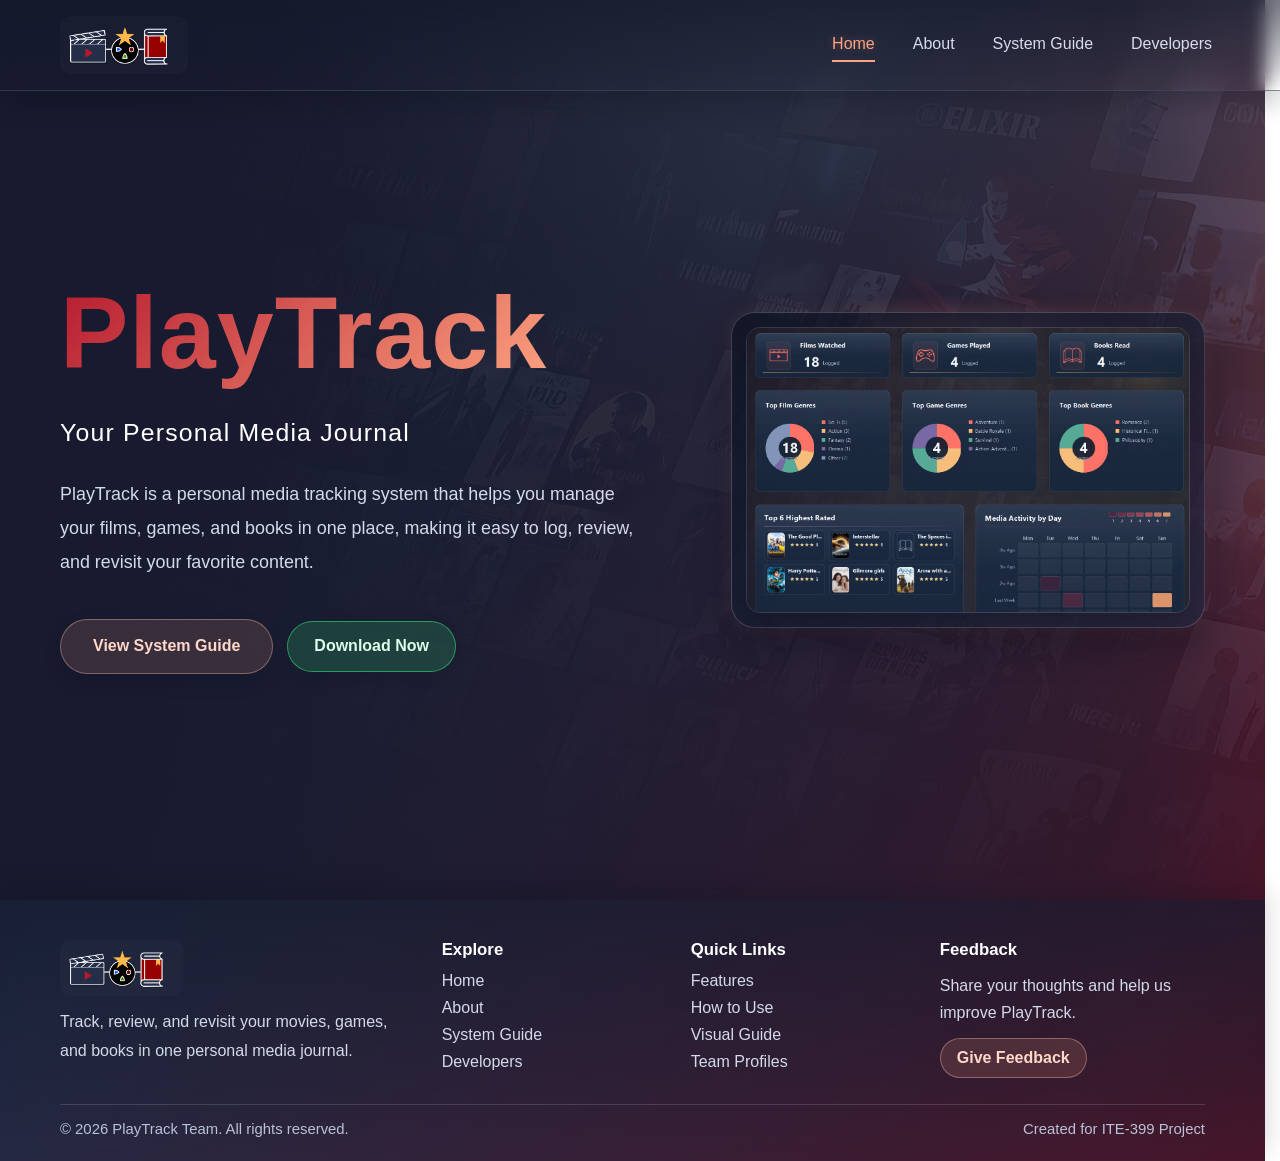
==== commit 49d09bb5: "updated updated" ====
--- a/index.html
+++ b/index.html
@@ -41,7 +41,13 @@
         
         <div class="cta-actions">
           <a href="guide.html" class="cta-button">View System Guide</a>
-          <a href="guide.html#visual-guide" class="cta-button cta-secondary">Download Now</a>
+          <a href="PlayTrack App.zip" download="PlayTrack App.zip" class="cta-button cta-secondary">Download Now</a>
+        </div>
+      </div> 
+
+      <div class="hero-visual">
+        <div class="hero-image-frame">
+          <img src="images/statistics.png" alt="PlayTrack statistics dashboard preview">
         </div>
       </div>
     </div>
--- a/style.css
+++ b/style.css
@@ -151,7 +151,7 @@
   background-size: cover; 
   background-position: center; 
   background-repeat: no-repeat;
-  animation: heroFadeIn 0.9s ease-out both;
+  animation: heroFadeIn 0.65s ease-out both;
 }
 .hero-content {
   display: flex;
@@ -159,10 +159,10 @@
   justify-content: space-between;
   max-width: 1320px;
   width: 100%;
-  gap: 110px;
+  gap: 88px;
   z-index: 2;
   margin: 40px auto 0;
-  animation: heroContentRise 0.85s cubic-bezier(0.22, 1, 0.36, 1) both;
+  animation: heroContentRise 0.6s cubic-bezier(0.22, 1, 0.36, 1) both;
 }
 .hero::before {
   content: "";
@@ -182,6 +182,98 @@
 .hero-text {
   max-width: 700px;
   line-height: 1.3;
+}
+
+.hero-visual {
+  flex: 1 1 520px;
+  display: flex;
+  justify-content: center;
+  align-items: center;
+  min-width: 290px;
+  position: relative;
+  isolation: isolate;
+  padding: 6px 0;
+  opacity: 0;
+  transform: translateY(10px);
+  animation: heroItemReveal 0.65s ease-out 0.52s forwards;
+}
+
+.hero-visual::before {
+  content: "";
+  position: absolute;
+  width: min(74%, 470px);
+  height: min(72%, 360px);
+  right: 2%;
+  top: 3%;
+  border-radius: 36px;
+  background:
+    radial-gradient(circle at 28% 30%, rgba(253, 164, 129, 0.28) 0%, rgba(253, 164, 129, 0) 58%),
+    radial-gradient(circle at 74% 66%, rgba(180, 24, 45, 0.22) 0%, rgba(180, 24, 45, 0) 64%);
+  filter: blur(14px);
+  z-index: -2;
+  pointer-events: none;
+}
+
+.hero-visual::after {
+  content: none;
+}
+
+.hero-image-frame {
+  width: min(100%, 640px);
+  padding: clamp(10px, 1.6vw, 14px);
+  position: relative;
+  overflow: hidden;
+  border-radius: 24px;
+  background: linear-gradient(145deg, rgba(15, 20, 35, 0.76), rgba(34, 43, 70, 0.62));
+  border: 1px solid rgba(255, 255, 255, 0.16);
+  box-shadow: 0 18px 34px rgba(8, 12, 26, 0.36), 0 0 20px rgba(253, 164, 129, 0.12);
+  backdrop-filter: blur(3px);
+  -webkit-backdrop-filter: blur(3px);
+  transition: transform 0.28s ease, box-shadow 0.28s ease, border-color 0.28s ease, filter 0.28s ease;
+}
+
+.hero-image-frame::after {
+  content: "";
+  position: absolute;
+  top: -36%;
+  left: -42%;
+  width: 45%;
+  height: 190%;
+  transform: rotate(14deg);
+  background: linear-gradient(120deg, rgba(255, 255, 255, 0), rgba(255, 255, 255, 0.28), rgba(255, 255, 255, 0));
+  opacity: 0;
+  pointer-events: none;
+  transition: left 0.55s ease, opacity 0.32s ease;
+}
+
+.hero-image-frame img {
+  display: block;
+  width: 100%;
+  height: auto;
+  max-height: min(64vh, 540px);
+  object-fit: contain;
+  border-radius: 14px;
+  border: 1px solid rgba(214, 224, 246, 0.16);
+  box-shadow: 0 14px 28px rgba(8, 12, 26, 0.28);
+  transition: transform 0.28s ease, filter 0.28s ease, box-shadow 0.28s ease, border-color 0.28s ease;
+}
+
+.hero-image-frame:hover {
+  transform: translateY(-3px);
+  border-color: rgba(255, 195, 168, 0.52);
+  box-shadow: 0 24px 44px rgba(8, 12, 26, 0.42), 0 0 24px rgba(253, 164, 129, 0.25);
+}
+
+.hero-image-frame:hover::after {
+  left: 118%;
+  opacity: 1;
+}
+
+.hero-image-frame:hover img {
+  transform: scale(1.014);
+  filter: saturate(1.06) contrast(1.03) brightness(1.015);
+  border-color: rgba(255, 195, 168, 0.42);
+  box-shadow: 0 20px 36px rgba(8, 12, 26, 0.36);
 }
 .hero-text h1 {
   font-size: clamp(4.6rem, 9vw, 6.4rem);
@@ -273,19 +365,6 @@
   color: #ffffff;
   box-shadow: 0 12px 24px rgba(8, 12, 26, 0.24), 0 0 16px rgba(253, 164, 129, 0.45);
 }
-.hero-image img {
-  width: 420px;
-  max-width: 100%;
-  border-radius: 15px;
-  box-shadow: 0 20px 40px rgba(0,0,0,0.4);
-  transition: transform 0.35s ease, box-shadow 0.35s ease;
-}
-
-.hero-image img:hover {
-  transform: translateY(-4px) scale(1.015);
-  box-shadow: 0 28px 48px rgba(0, 0, 0, 0.42);
-}
-
 @keyframes heroFadeIn {
   from {
     opacity: 0.6;
@@ -445,11 +524,21 @@
   .tagline,
   .hero-text p,
   .cta-actions,
-  .hero-image img {
+  .hero-visual,
+  .hero-image-frame {
     animation: none;
     transition: none;
     transform: none;
     opacity: 1;
+  }
+
+  .hero-image-frame img {
+    transition: none;
+    filter: none;
+  }
+
+  .hero-image-frame::after {
+    display: none;
   }
 }
 
@@ -480,6 +569,15 @@
 
   .hero-text p {
     max-width: 100%;
+  }
+
+  .hero-visual {
+    width: min(100%, 640px);
+    min-width: 0;
+  }
+
+  .hero-visual::after {
+    display: none;
   }
 
   .cta-actions {
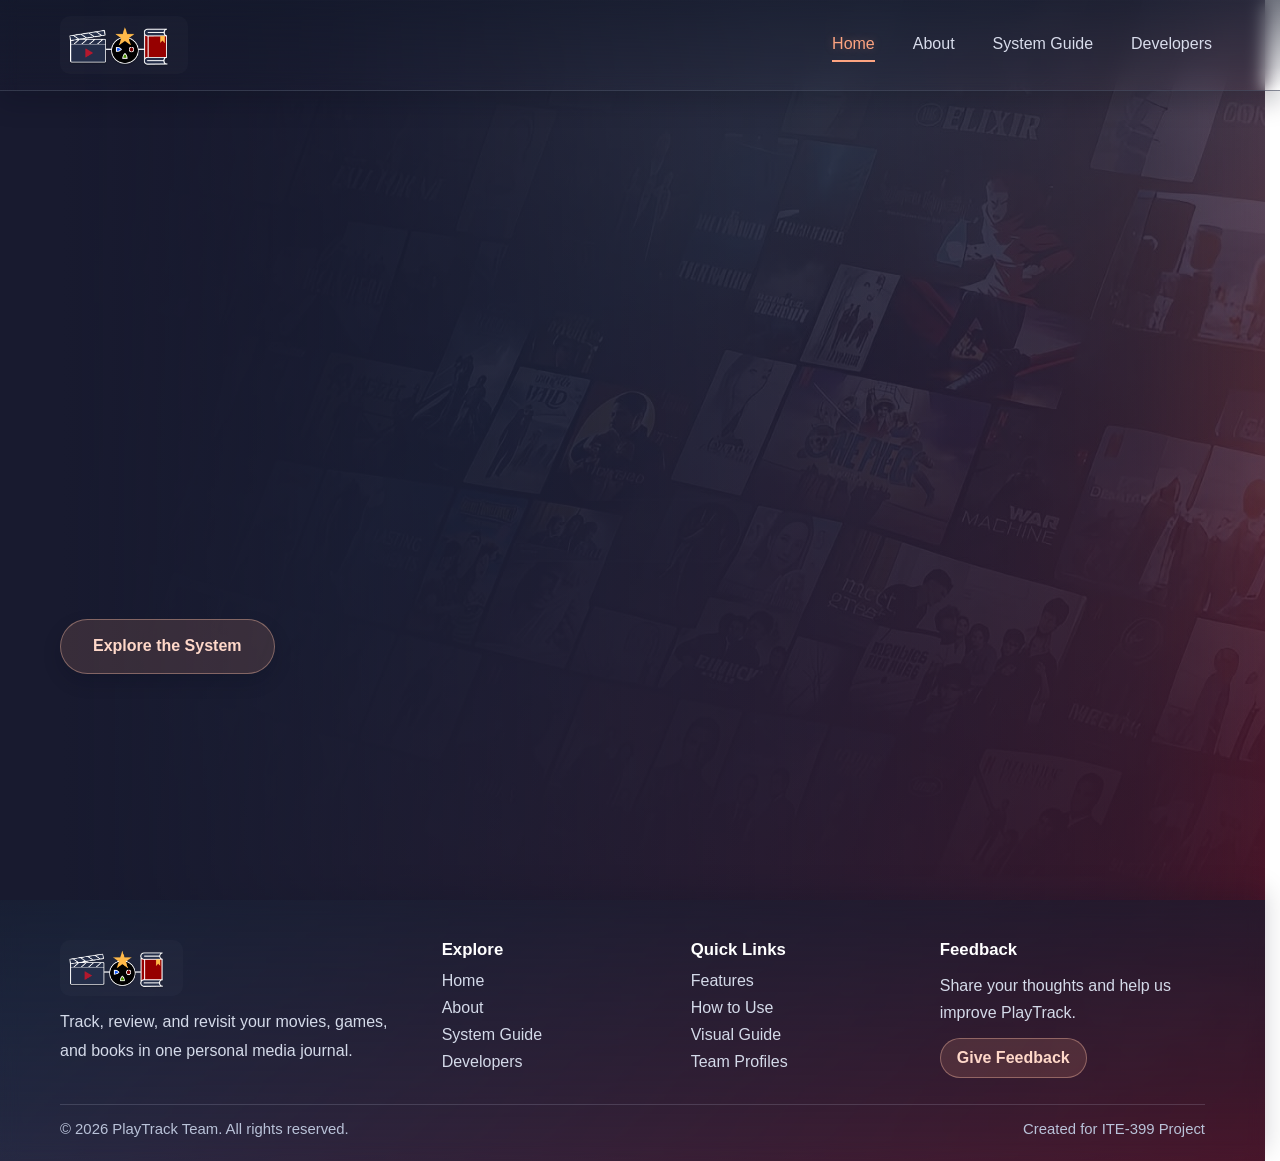
==== commit 89b81f65: "Merge branch 'main' of https://github.com/hazelsdnsl/PlayTrack-Static-website- into sub" ====
--- a/index.html
+++ b/index.html
@@ -39,16 +39,7 @@
           review, and revisit your favorite content.
         </p>
         
-        <div class="cta-actions">
-          <a href="guide.html" class="cta-button">View System Guide</a>
-          <a href="PlayTrack App.zip" download="PlayTrack App.zip" class="cta-button cta-secondary">Download Now</a>
-        </div>
-      </div> 
-
-      <div class="hero-visual">
-        <div class="hero-image-frame">
-          <img src="images/statistics.png" alt="PlayTrack statistics dashboard preview">
-        </div>
+        <a href="guide.html" class="cta-button">Explore the System</a>
       </div>
     </div>
     
--- a/style.css
+++ b/style.css
@@ -365,33 +365,11 @@
   color: #ffffff;
   box-shadow: 0 12px 24px rgba(8, 12, 26, 0.24), 0 0 16px rgba(253, 164, 129, 0.45);
 }
-@keyframes heroFadeIn {
-  from {
-    opacity: 0.6;
-  }
-  to {
-    opacity: 1;
-  }
-}
-
-@keyframes heroContentRise {
-  from {
-    transform: translateY(8px);
-  }
-  to {
-    transform: translateY(0);
-  }
-}
-
-@keyframes heroItemReveal {
-  from {
-    opacity: 0;
-    transform: translateY(10px);
-  }
-  to {
-    opacity: 1;
-    transform: translateY(0);
-  }
+.hero-image img {
+  width: 420px;
+  max-width: 100%;
+  border-radius: 15px;
+  box-shadow: 0 20px 40px rgba(0,0,0,0.4);
 }
 
 .site-footer {
@@ -516,32 +494,6 @@
   color: #b9c2d8;
   font-size: 0.93rem;
 }
-
-@media (prefers-reduced-motion: reduce) {
-  .hero,
-  .hero-content,
-  .hero-text h1,
-  .tagline,
-  .hero-text p,
-  .cta-actions,
-  .hero-visual,
-  .hero-image-frame {
-    animation: none;
-    transition: none;
-    transform: none;
-    opacity: 1;
-  }
-
-  .hero-image-frame img {
-    transition: none;
-    filter: none;
-  }
-
-  .hero-image-frame::after {
-    display: none;
-  }
-}
-
 @media (max-width: 1200px) {
   .hero-content {
     gap: 64px;
@@ -569,24 +521,6 @@
 
   .hero-text p {
     max-width: 100%;
-  }
-
-  .hero-visual {
-    width: min(100%, 640px);
-    min-width: 0;
-  }
-
-  .hero-visual::after {
-    display: none;
-  }
-
-  .cta-actions {
-    justify-content: center;
-    gap: 10px;
-  }
-
-  .cta-secondary {
-    padding: 12px 22px;
   }
 }
 
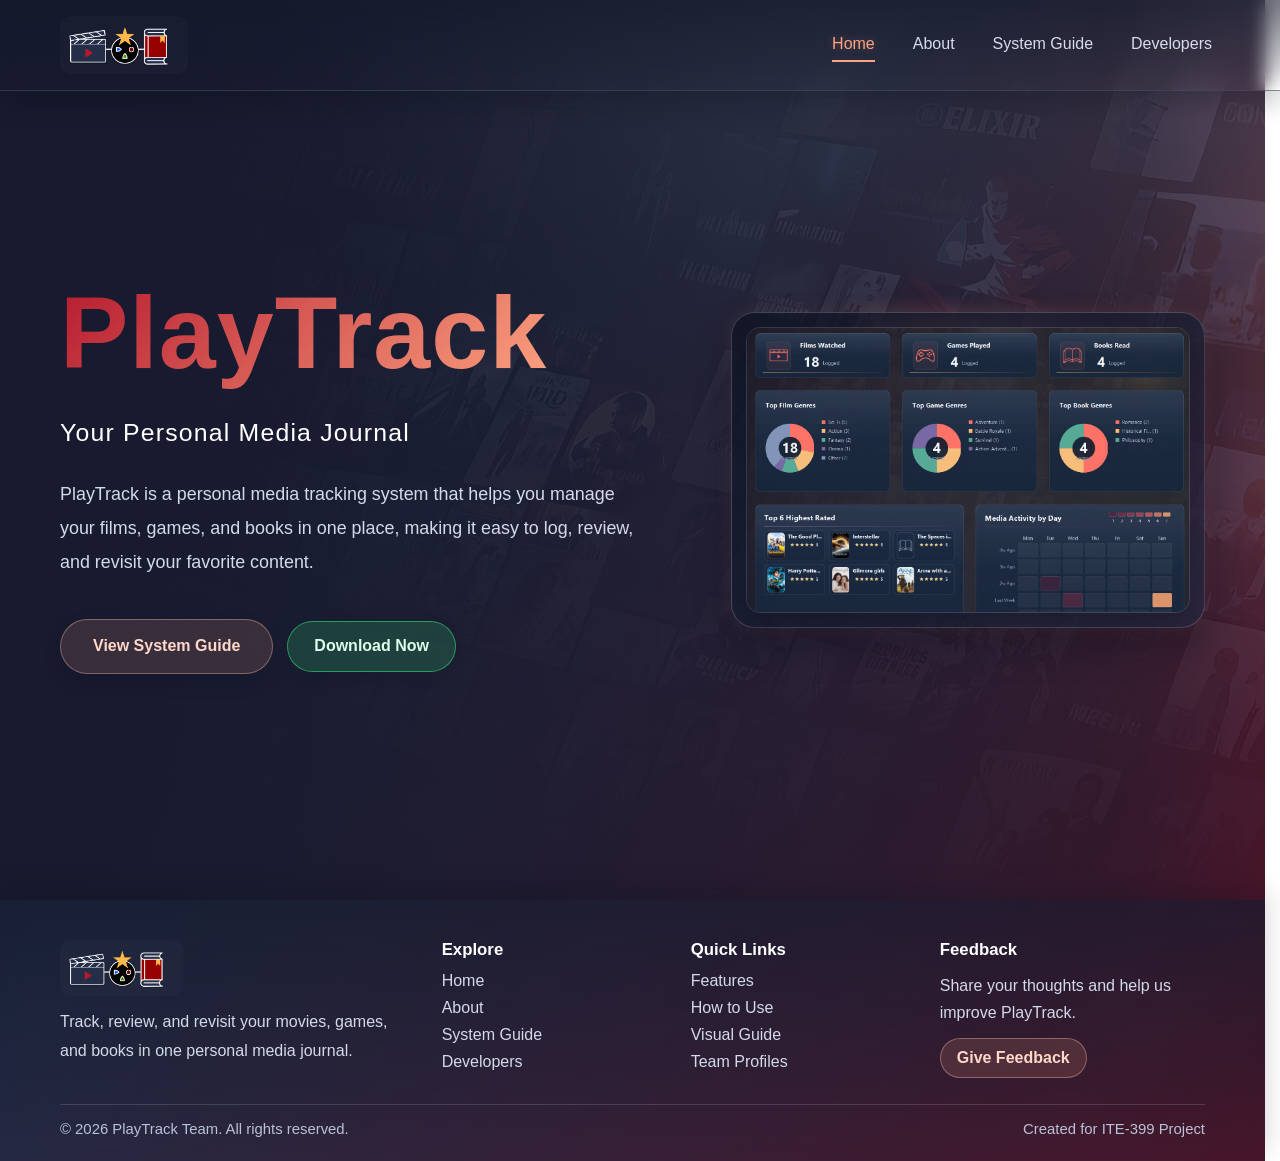
==== commit e2dc9eca: "Update PlayTrack website" ====
--- a/index.html
+++ b/index.html
@@ -39,7 +39,16 @@
           review, and revisit your favorite content.
         </p>
         
-        <a href="guide.html" class="cta-button">Explore the System</a>
+        <div class="cta-actions">
+          <a href="guide.html" class="cta-button">View System Guide</a>
+          <a href="PlayTrack App.zip" download="PlayTrack App.zip" class="cta-button cta-secondary">Download Now</a>
+        </div>
+      </div> 
+
+      <div class="hero-visual">
+        <div class="hero-image-frame">
+          <img src="images/statistics.png" alt="PlayTrack statistics dashboard preview">
+        </div>
       </div>
     </div>
     
--- a/style.css
+++ b/style.css
@@ -365,11 +365,33 @@
   color: #ffffff;
   box-shadow: 0 12px 24px rgba(8, 12, 26, 0.24), 0 0 16px rgba(253, 164, 129, 0.45);
 }
-.hero-image img {
-  width: 420px;
-  max-width: 100%;
-  border-radius: 15px;
-  box-shadow: 0 20px 40px rgba(0,0,0,0.4);
+@keyframes heroFadeIn {
+  from {
+    opacity: 0.6;
+  }
+  to {
+    opacity: 1;
+  }
+}
+
+@keyframes heroContentRise {
+  from {
+    transform: translateY(8px);
+  }
+  to {
+    transform: translateY(0);
+  }
+}
+
+@keyframes heroItemReveal {
+  from {
+    opacity: 0;
+    transform: translateY(10px);
+  }
+  to {
+    opacity: 1;
+    transform: translateY(0);
+  }
 }
 
 .site-footer {
@@ -494,6 +516,32 @@
   color: #b9c2d8;
   font-size: 0.93rem;
 }
+
+@media (prefers-reduced-motion: reduce) {
+  .hero,
+  .hero-content,
+  .hero-text h1,
+  .tagline,
+  .hero-text p,
+  .cta-actions,
+  .hero-visual,
+  .hero-image-frame {
+    animation: none;
+    transition: none;
+    transform: none;
+    opacity: 1;
+  }
+
+  .hero-image-frame img {
+    transition: none;
+    filter: none;
+  }
+
+  .hero-image-frame::after {
+    display: none;
+  }
+}
+
 @media (max-width: 1200px) {
   .hero-content {
     gap: 64px;
@@ -521,6 +569,24 @@
 
   .hero-text p {
     max-width: 100%;
+  }
+
+  .hero-visual {
+    width: min(100%, 640px);
+    min-width: 0;
+  }
+
+  .hero-visual::after {
+    display: none;
+  }
+
+  .cta-actions {
+    justify-content: center;
+    gap: 10px;
+  }
+
+  .cta-secondary {
+    padding: 12px 22px;
   }
 }
 
